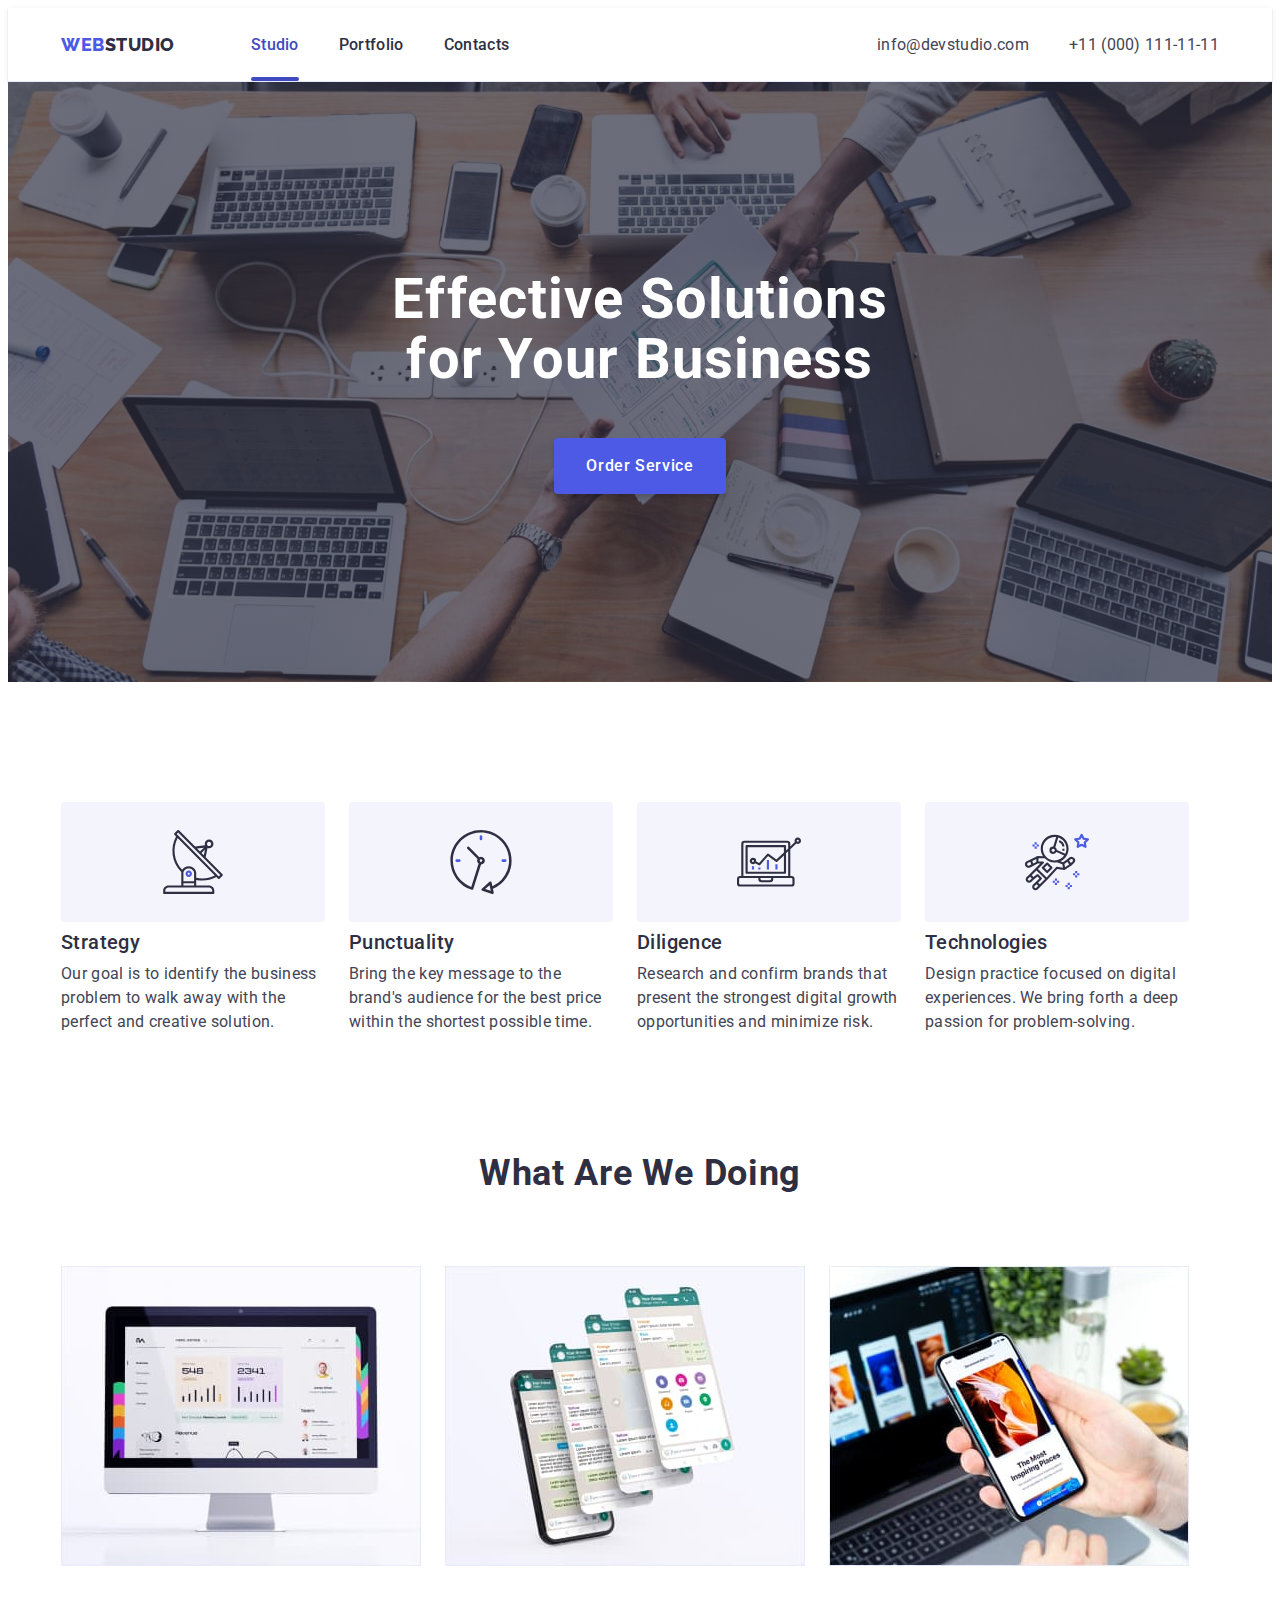
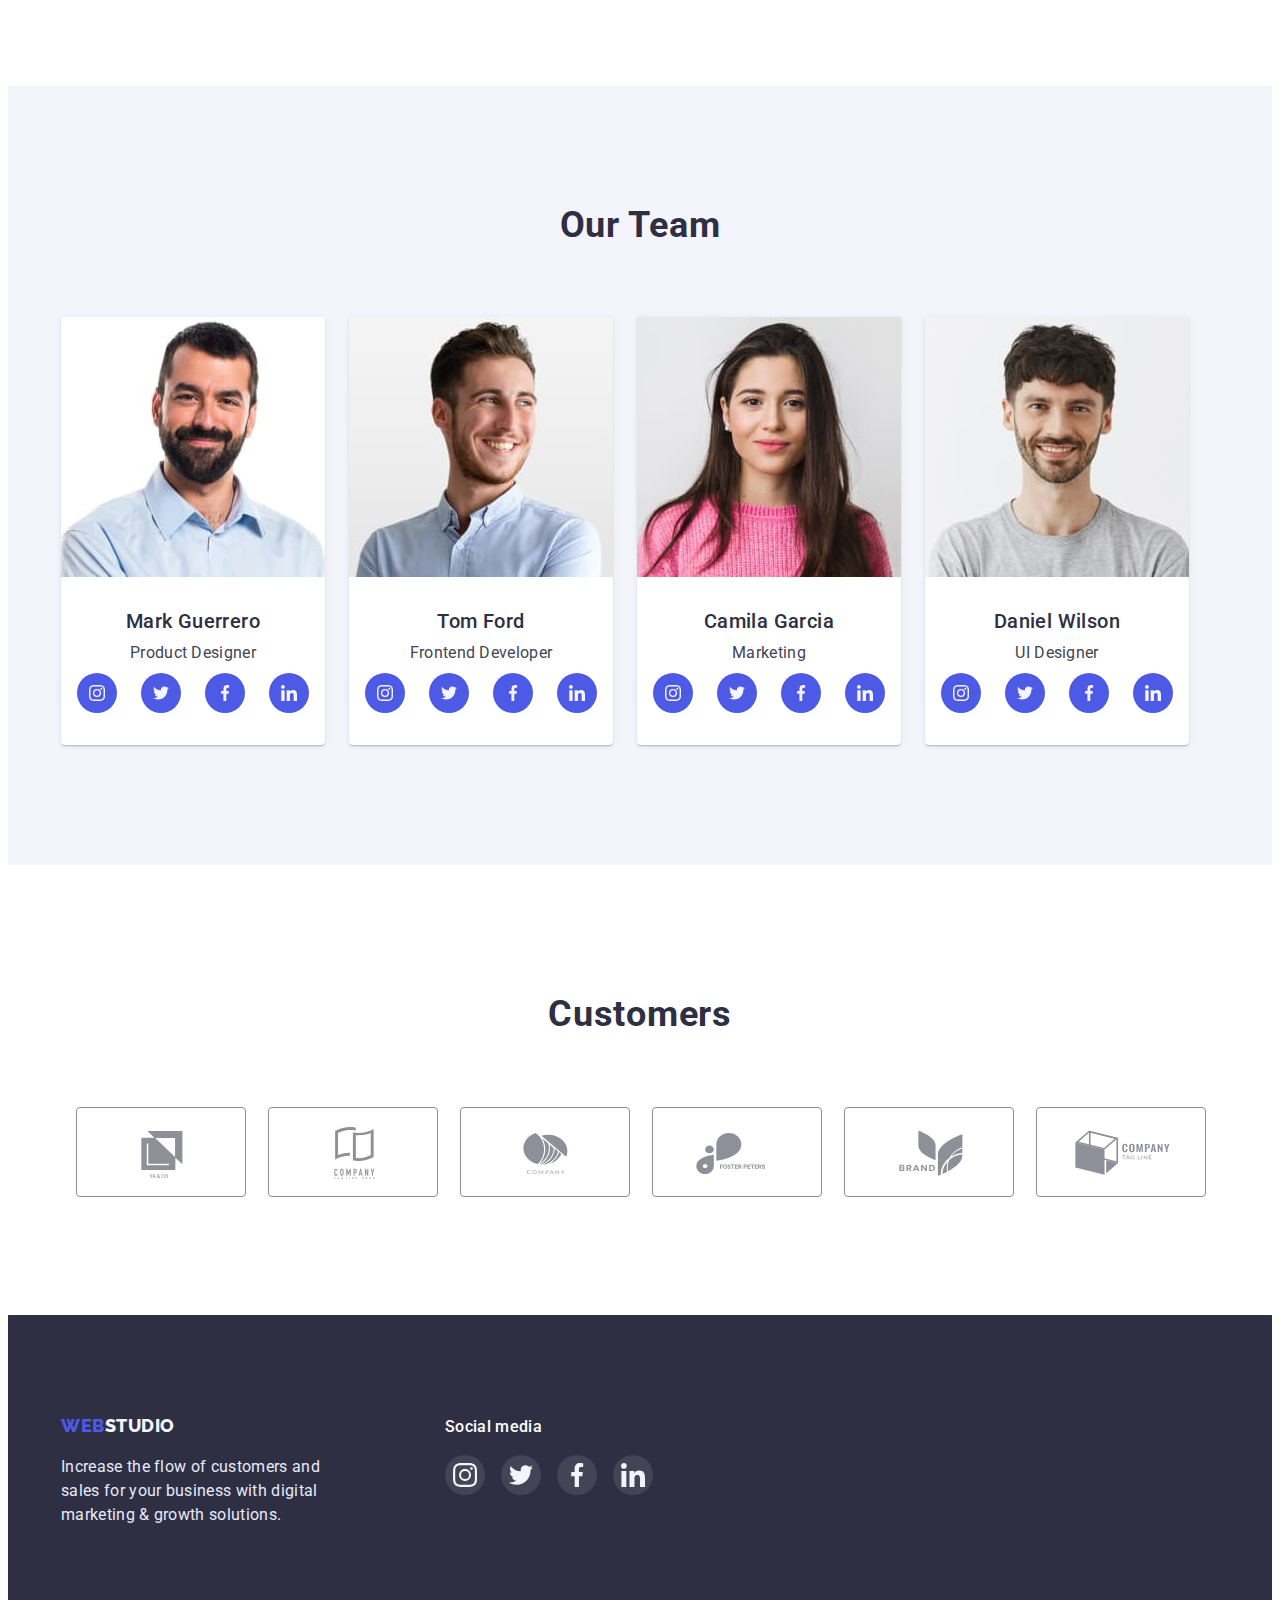
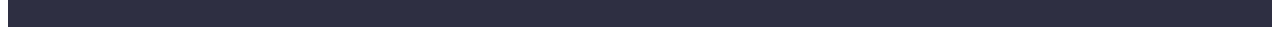
==== index.html @ ba78e11c "start" ====
<!DOCTYPE html>
<html lang="en">
  <head>
    <meta charset="UTF-8" />
    <meta http-equiv="X-UA-Compatible" content="IE=edge" />
    <meta name="viewport" content="width=device-width, initial-scale=1.0" />
    <title>WebStudio</title>
    <link rel="stylesheet" href="./modern-normalize.css" />
    <link rel="preconnect" href="https://fonts.googleapis.com" />
    <link rel="preconnect" href="https://fonts.gstatic.com" crossorigin />
    <link
      href="https://fonts.googleapis.com/css2?family=Raleway:wght@800&family=Roboto:wght@400;500;700&display=swap"
      rel="stylesheet"
    />
    <link
      rel="stylesheet"
      href="https://cdnjs.cloudflare.com/ajax/libs/modern-normalize/1.1.0/modern-normalize.min.css"
      integrity="sha512-wpPYUAdjBVSE4KJnH1VR1HeZfpl1ub8YT/NKx4PuQ5NmX2tKuGu6U/JRp5y+Y8XG2tV+wKQpNHVUX03MfMFn9Q=="
      crossorigin="anonymous"
      referrerpolicy="no-referrer"
    />
    <link rel="stylesheet" href="./css/styless.css" />
  </head>
  <body>
    <!-- Logo, nav -->
    <header class="header">
      <div class="container">
        <nav class="header-navigation">
          <a href="./index.html" class="logo link"><span class="logo-studio">Web</span>Studio</a>
          <ul class="header-list list">
            <li class="header-item">
              <a href="./index.html" class="header-link link active">Studio</a>
            </li>
            <li class="header-item">
              <a href="./portfolio.html" class="header-link link">Portfolio</a>
            </li>
            <li class="header-item"><a href="" class="header-link link">Contacts</a></li>
          </ul>
          <address class="header-address">
            <ul class="header-contacts-list list">
              <li>
                <a href="mailto:info@devstudio.com" class="header-mail link">info@devstudio.com</a>
              </li>
              <li><a href="tel:+110001111111" class="header-tel link">+11 (000) 111-11-11</a></li>
            </ul>
          </address>
        </nav>
      </div>
    </header>

    <!-- Hero section -->
    <main>
      <section class="hero-section">
        <div class="container">
          <h1 class="hero-title">Effective Solutions for Your Business</h1>
          <button type="button" data-modal-open class="hero-btn">Order Service</button>
        </div>
      </section>
      <!-- Section 1 -->
      <section class="section-advantages">
        <div class="container">
          <h2 class="visually-hidden">Advantages</h2>
          <ul class="list-advantages list">
            <li class="item-advantages icon-antenna">
              <h3 class="advantages-point">Strategy</h3>
              <p class="advantages-paragraph">
                Our goal is to identify the business problem to walk away with the perfect and
                creative solution.
              </p>
            </li>
            <li class="item-advantages icon-clock">
              <h3 class="advantages-point">Punctuality</h3>
              <p class="advantages-paragraph">
                Bring the key message to the brand's audience for the best price within the shortest
                possible time.
              </p>
            </li>
            <li class="item-advantages icon-diagram">
              <h3 class="advantages-point">Diligence</h3>
              <p class="advantages-paragraph">
                Research and confirm brands that present the strongest digital growth opportunities
                and minimize risk.
              </p>
            </li>
            <li class="item-advantages icon-astronaut">
              <h3 class="advantages-point">Technologies</h3>
              <p class="advantages-paragraph">
                Design practice focused on digital experiences. We bring forth a deep passion for
                problem-solving.
              </p>
            </li>
          </ul>
        </div>
      </section>
      <!-- Section 2 -->
      <section class="example">
        <div class="container">
          <h2 class="example-title">What are we doing</h2>
          <ul class="example-list list">
            <li class="example-item">
              <img src="./images/imgone.jpg" alt="Image one" width="360" height="300" />
            </li>
            <li class="example-item">
              <img src="./images/imgtwo.jpg" alt="Image two" width="360" height="300" />
            </li>
            <li class="example-item">
              <img src="./images/imgthree.jpg" alt="Image three" width="360" height="300" />
            </li>
          </ul>
        </div>
      </section>
      <!-- Section 3 -->
      <section class="team">
        <div class="container">
          <h2 class="team-title">Our Team</h2>
          <ul class="team-list list">
            <li class="team-item">
              <img src="./images/imgfour.jpg" alt="Image four" width="264" height="260" />
              <h3 class="team-name">Mark Guerrero</h3>
              <p class="team-profession">Product Designer</p>
              <ul class="team-social-list list">
                <li class="team-social-item">
                  <a href="" class="team-social-link link">
                    <svg class="team-social-icon" width="16px" height="16px">
                      <use href="images/symbol-defs.svg#icon-instagram"></use>
                    </svg>
                  </a>
                </li>
                <li class="team-social-item">
                  <a href="" class="team-social-link link">
                    <svg class="team-social-icon" width="16px" height="16px">
                      <use href="images/symbol-defs.svg#icon-twitter"></use>
                    </svg>
                  </a>
                </li>
                <li class="team-social-item">
                  <a href="" class="team-social-link link">
                    <svg class="team-social-icon" width="16px" height="16px">
                      <use href="images/symbol-defs.svg#icon-facebook"></use>
                    </svg>
                  </a>
                </li>
                <li class="team-social-item">
                  <a href="" class="team-social-link link">
                    <svg class="team-social-icon" width="16px" height="16px">
                      <use href="images/symbol-defs.svg#icon-linkedin"></use>
                    </svg>
                  </a>
                </li>
              </ul>
            </li>
            <li class="team-item">
              <img src="./images/imgfive.jpg" alt="Image five" width="264" height="260" />
              <h3 class="team-name">Tom Ford</h3>
              <p class="team-profession">Frontend Developer</p>
              <ul class="team-social-list list">
                <li class="team-social-item">
                  <a href="" class="team-social-link link">
                    <svg class="team-social-icon" width="20px" height="20px">
                      <use href="images/symbol-defs.svg#icon-instagram"></use>
                    </svg>
                  </a>
                </li>
                <li class="team-social-item">
                  <a href="" class="team-social-link link">
                    <svg class="team-social-icon" width="20px" height="20px">
                      <use href="images/symbol-defs.svg#icon-twitter"></use>
                    </svg>
                  </a>
                </li>
                <li class="team-social-item">
                  <a href="" class="team-social-link link">
                    <svg class="team-social-icon" width="20px" height="20px">
                      <use href="images/symbol-defs.svg#icon-facebook"></use>
                    </svg>
                  </a>
                </li>
                <li class="team-social-item">
                  <a href="" class="team-social-link link">
                    <svg class="team-social-icon" width="20px" height="20px">
                      <use href="images/symbol-defs.svg#icon-linkedin"></use>
                    </svg>
                  </a>
                </li>
              </ul>
            </li>
            <li class="team-item">
              <img src="./images/imgsix.jpg" alt="Image six" width="264" height="260" />
              <h3 class="team-name">Camila Garcia</h3>
              <p class="team-profession">Marketing</p>
              <ul class="team-social-list list">
                <li class="team-social-item">
                  <a href="" class="team-social-link link">
                    <svg class="team-social-icon" width="20px" height="20px">
                      <use href="images/symbol-defs.svg#icon-instagram"></use>
                    </svg>
                  </a>
                </li>
                <li class="team-social-item">
                  <a href="" class="team-social-link link">
                    <svg class="team-social-icon" width="20px" height="20px">
                      <use href="images/symbol-defs.svg#icon-twitter"></use>
                    </svg>
                  </a>
                </li>
                <li class="team-social-item">
                  <a href="" class="team-social-link link">
                    <svg class="team-social-icon" width="20px" height="20px">
                      <use href="images/symbol-defs.svg#icon-facebook"></use>
                    </svg>
                  </a>
                </li>
                <li class="team-social-item">
                  <a href="" class="team-social-link link">
                    <svg class="team-social-icon" width="20px" height="20px">
                      <use href="images/symbol-defs.svg#icon-linkedin"></use>
                    </svg>
                  </a>
                </li>
              </ul>
            </li>
            <li class="team-item">
              <img src="./images/imgseven.jpg" alt="Image seven" width="264" height="260" />
              <h3 class="team-name">Daniel Wilson</h3>
              <p class="team-profession">UI Designer</p>
              <ul class="team-social-list list">
                <li class="team-social-item">
                  <a href="" class="team-social-link link">
                    <svg class="team-social-icon" width="16px" height="16px">
                      <use href="images/symbol-defs.svg#icon-instagram"></use>
                    </svg>
                  </a>
                </li>
                <li class="team-social-item">
                  <a href="" class="team-social-link link">
                    <svg class="team-social-icon" width="16px" height="16px">
                      <use href="images/symbol-defs.svg#icon-twitter"></use>
                    </svg>
                  </a>
                </li>
                <li class="team-social-item">
                  <a href="" class="team-social-link link">
                    <svg class="team-social-icon" width="16px" height="16px">
                      <use href="images/symbol-defs.svg#icon-facebook"></use>
                    </svg>
                  </a>
                </li>
                <li class="team-social-item">
                  <a href="" class="team-social-link link">
                    <svg class="team-social-icon" width="16px" height="16px">
                      <use href="images/symbol-defs.svg#icon-linkedin"></use>
                    </svg>
                  </a>
                </li>
              </ul>
            </li>
          </ul>
        </div>
      </section>
      <section class="customers">
        <div class="container">
          <h2 class="title-customers">Customers</h2>
          <ul class="customers-list list">
            <li class="customers-item">
              <a href="" class="customers-link link">
                <svg class="customers-social-icon" width="104" height="56">
                  <use href="images/symbol-cust.svg#icon-yago"></use>
                </svg>
              </a>
            </li>
            <li class="customers-item">
              <a href="" class="customers-link link">
                <svg class="customers-social-icon" width="104" height="56">
                  <use href="images/symbol-cust.svg#icon-tagline"></use>
                </svg>
              </a>
            </li>
            <li class="customers-item">
              <a href="" class="customers-link link">
                <svg class="customers-social-icon" width="104" height="56">
                  <use href="images/symbol-cust.svg#icon-logo-comp"></use>
                </svg>
              </a>
            </li>
            <li class="customers-item">
              <a href="" class="customers-link link">
                <svg class="customers-social-icon" width="104" height="56">
                  <use href="images/symbol-cust.svg#icon-foster"></use>
                </svg>
              </a>
            </li>
            <li class="customers-item">
              <a href="" class="customers-link link">
                <svg class="customers-social-icon" width="104" height="56">
                  <use href="images/symbol-cust.svg#icon-brand"></use>
                </svg>
              </a>
            </li>
            <li class="customers-item">
              <a href="" class="customers-link link">
                <svg class="customers-social-icon" width="104" height="56">
                  <use href="images/symbol-cust.svg#icon-com-tag"></use>
                </svg>
              </a>
            </li>
          </ul>
        </div>
      </section>
    </main>
    <footer class="footer">
      <div class="container">
        <div class="footer-container">
          <div class="first-footer">
            <a href="./index.html" class="logo-footer link"
              ><span class="logo-studio-footer">Web</span>Studio</a
            >
            <p class="footer-paragraph">
              Increase the flow of customers and sales for your business with digital marketing &
              growth solutions.
            </p>
          </div>
          <div class="footer-social">
            <p class="footer-header-social">Social media</p>
            <ul class="footer-social-list list">
              <li class="footer-social-item">
                <a href="" class="footer-social-link link">
                  <svg class="team-social-icon-footer" width="24px" height="24px">
                    <use href="images/symbol-defs.svg#icon-instagram"></use>
                  </svg>
                </a>
              </li>
              <li class="footer-social-item">
                <a href="" class="footer-social-link link">
                  <svg class="team-social-icon-footer" width="24px" height="24px">
                    <use href="images/symbol-defs.svg#icon-twitter"></use>
                  </svg>
                </a>
              </li>
              <li class="footer-social-item">
                <a href="" class="footer-social-link link">
                  <svg class="team-social-icon-footer" width="24px" height="24px">
                    <use href="images/symbol-defs.svg#icon-facebook"></use>
                  </svg>
                </a>
              </li>
              <li class="footer-social-item">
                <a href="" class="footer-social-link link">
                  <svg class="team-social-icon-footer" width="24px" height="24px">
                    <use href="images/symbol-defs.svg#icon-linkedin"></use>
                  </svg>
                </a>
              </li>
            </ul>
          </div>
        </div>
      </div>
    </footer>
    <div class="backdrop is-hidden" data-modal>
      <div class="modal">
        <button type="button" data-modal-close class="modal-close">
          <svg class="customers-social-icon" width="8px" height="8px">
            <use href="images/symbol-cust.svg#icon-close-black"></use>
          </svg>
        </button>
      </div>
    </div>
    <script src="./js/modal.js"></script>
  </body>
</html>
---- css/styless.css ----
:root {
  --main-title-color: #ffffff;
  --titles-with-prgh-color: #2e2f42;
  --title-web-logo: #4d5ae5;
  --title-hover-color: #404bbf;
  --paragrapgh-with-titles-color: #434455;
  --studio-logo-color: #f4f4fd;
  --footer-para-color: #e7e9fc;
}

h1,
h2,
h3,
p {
  margin: 0;
}

ul {
  margin: 0;
  padding: 0;
}

img {
  display: block;
  max-width: 100%;
  height: auto;
}

body {
  font-family: 'Roboto', sans-serif;
  background-color: var(--main-title-color);
  color: var(--paragrapgh-with-titles-color);
  font-size: 16px;
  line-height: 1.5;
}

.container {
  width: 1158px;
  margin: 0 auto;
  padding-left: 15px;
  padding-right: 15px;
}

.visually-hidden {
  position: absolute;
  width: 1px;
  height: 1px;
  margin: -1px;
  border: 0;
  padding: 0;

  white-space: nowrap;
  clip-path: inset(100%);
  clip: rect(0 0 0 0);
  overflow: hidden;
}

.list {
  list-style: none;
}

.link {
  text-decoration: none;
}

.btn {
  font-family: inherit;
  font-weight: 500;
  letter-spacing: 0.04em;
  cursor: pointer;
}

/* header */
.header {
  border-bottom: 1px solid var(--footer-para-color);
  box-shadow: 0px 2px 1px rgba(46, 47, 66, 0.08), 0px 1px 1px rgba(46, 47, 66, 0.16),
    0px 1px 6px rgba(46, 47, 66, 0.08);
}
.header-navigation {
  display: flex;
  align-items: center;
}

.logo {
  font-family: 'Raleway', sans-serif;
  font-weight: 800;
  font-size: 18px;
  line-height: 1.4;
  letter-spacing: 0.03em;
  text-transform: uppercase;
  color: var(--titles-with-prgh-color);
  margin-right: 76px;
  padding: 24px 0;
}

.logo-studio {
  font-family: 'Raleway', sans-serif;
  font-weight: 800;
  font-size: 18px;
  line-height: 1.4;
  letter-spacing: 0.03em;
  text-transform: uppercase;
  color: var(--title-web-logo);
  padding: 24px 0;
}

.header-list {
  display: flex;
  gap: 40px;
  align-items: center;
}

.header-item {
}
.header-link {
  text-transform: none;
  font-weight: 500;
  color: var(--titles-with-prgh-color);
  letter-spacing: 0.02em;
  padding: 24px 0;
  display: block;
  position: relative;
  transition: color 250ms cubic-bezier(0.4, 0, 0.2, 1);
}

.header-link:hover,
.header-link:focus {
  color: var(--title-hover-color);
}

.header-link.active {
  color: var(--title-hover-color);
}

.header-link.active::after {
  content: '';
  width: 100%;
  height: 4px;
  background-color: var(--title-hover-color);
  position: absolute;
  border-radius: 2px;
  left: 0;
  bottom: 0;
}

.header-address {
  margin-left: auto;
}
.header-contacts-list {
  display: flex;
  align-items: center;
  gap: 40px;
}
.header-mail {
  font-style: normal;
  color: var(--paragrapgh-with-titles-color);
  letter-spacing: 0.02em;
  padding: 24px 0;
  display: block;
  transition: color 250ms cubic-bezier(0.4, 0, 0.2, 1);
}
.header-mail:hover,
.header-mail:focus {
  color: var(--title-hover-color);
}

.header-tel {
  font-style: normal;
  color: var(--paragrapgh-with-titles-color);
  letter-spacing: 0.02em;
  padding: 24px 0;
  display: block;
  transition: color 250ms cubic-bezier(0.4, 0, 0.2, 1);
}

.header-tel:hover,
.header-tel:focus {
  color: var(--title-hover-color);
}
/* /header */

/* hero */

.hero-section {
  background-color: var(--titles-with-prgh-color);
  text-align: center;
  padding-top: 188px;
  padding-bottom: 188px;
  background-image: linear-gradient(rgba(46, 47, 66, 0.7), rgba(46, 47, 66, 0.7)),
    url(../images/people-office.jpg);
  background-repeat: no-repeat;
  background-position: center;
  max-width: 1440px;
  margin: 0 auto;
  background-size: cover;
}
.hero-title {
  font-size: 56px;
  line-height: 1.07;
  color: var(--main-title-color);
  letter-spacing: 0.02em;
  width: 496px;
  margin-right: auto;
  margin-left: auto;
  margin-bottom: 48px;
}

.hero-btn {
  display: block;
  font-family: inherit;
  font-weight: 500;
  font-size: 16px;
  line-height: 1.5;
  letter-spacing: 0.04em;
  color: var(--main-title-color);
  background: var(--title-web-logo);
  cursor: pointer;
  padding: 16px 32px;
  box-shadow: 0px 4px 4px rgba(0, 0, 0, 0.15);
  border-radius: 4px;
  margin: auto;
  border: transparent;
  margin-left: auto;
  margin-right: auto;
  transition: color 250ms cubic-bezier(0.4, 0, 0.2, 1),
    background 250ms cubic-bezier(0.4, 0, 0.2, 1);
}

.hero-btn:hover,
.hero-btn:focus {
  background: var(--title-hover-color);
}

/* /hero */

/* section 1 */

.section-advantages {
  padding: 120px 0;
}
.title-advantages {
}
.list-advantages {
  display: flex;
  gap: 24px;
}
.item-advantages {
  width: 264px;
}
.advantages-point {
  font-weight: 500;
  font-size: 20px;
  line-height: 1.2;
  color: var(--titles-with-prgh-color);
  letter-spacing: 0.02em;
  margin-bottom: 8px;
}
.advantages-paragraph {
  color: var(--paragrapgh-with-titles-color);
  letter-spacing: 0.02em;
}

.item-advantages:before {
  display: block;
  content: '';
  height: 120px;
  background-size: contain;
  background-repeat: no-repeat;
  background-position: center;
  background-color: var(--studio-logo-color);
  margin-bottom: 8px;
  border-radius: 4px;
}

.item-advantages.icon-antenna::before {
  background-image: url(../images/antenna.svg);
  background-size: 64px;
}

.item-advantages.icon-clock::before {
  background-image: url(../images/clock.svg);
  background-size: 64px;
}

.item-advantages.icon-diagram::before {
  background-image: url(../images/diagram.svg);
  background-size: 64px;
}

.item-advantages.icon-astronaut::before {
  background-image: url(../images/astronaut.svg);
  background-size: 64px;
}

/* /section 1 */

/* section 2 */

.example {
  padding-bottom: 120px;
}
.example-title {
  font-size: 36px;
  line-height: 1.1;
  text-transform: capitalize;
  color: var(--titles-with-prgh-color);
  letter-spacing: 0.02em;
  text-align: center;
  margin-bottom: 72px;
}
.example-list {
  display: flex;
  gap: 24px;
}
.example-item {
  width: 360px;
}

/* /section 2 */

/* section 3 */

.team {
  background: var(--studio-logo-color);
  padding-top: 120px;
  padding-bottom: 120px;
}
.team-title {
  font-size: 36px;
  line-height: 1.1;
  text-transform: capitalize;
  color: var(--titles-with-prgh-color);
  letter-spacing: 0.02em;
  text-align: center;
  margin-bottom: 72px;
}
.team-list {
  display: flex;
  gap: 24px;
}
.team-item {
  background-color: var(--main-title-color);
  box-shadow: 0px 1px 6px rgba(46, 47, 66, 0.08), 0px 1px 1px rgba(46, 47, 66, 0.16),
    0px 2px 1px rgba(46, 47, 66, 0.08);
  border-radius: 0px 0px 4px 4px;
  width: 264px;
  padding-bottom: 32px;
}
.team-name {
  font-weight: 500;
  font-size: 20px;
  line-height: 1.2;
  color: var(--titles-with-prgh-color);
  letter-spacing: 0.02em;
  margin-top: 32px;
  text-align: center;
  margin-bottom: 8px;
}
.team-profession {
  font-size: 16px;
  color: var(--paragrapgh-with-titles-color);
  letter-spacing: 0.02em;
  text-align: center;
  margin-bottom: 8px;
}

.team-social-list {
  display: flex;
  justify-content: center;
  gap: 24px;
}

.team-social-item {
  width: 40px;
  height: 40px;
}
.team-social-link {
  display: flex;
  justify-content: center;
  align-items: center;
  width: 100%;
  height: 100%;
  border-radius: 50%;
  background-color: var(--title-web-logo);
  transition: color 250ms cubic-bezier(0.4, 0, 0.2, 1),
    background 250ms cubic-bezier(0.4, 0, 0.2, 1);
}

.team-social-link:hover,
.team-social-link:focus {
  background-color: var(--title-hover-color);
}

.team-social-icon {
  width: 16px;
  height: 16px;
}

/* /section 3 */

/* section 4 */

.customers {
  padding-top: 130px;
  padding-bottom: 120px;
}
.title-customers {
  font-size: 36px;
  line-height: 1.1;
  text-transform: capitalize;
  color: var(--titles-with-prgh-color);
  letter-spacing: 0.02em;
  text-align: center;
  margin-bottom: 72px;
}
.customers-list {
  display: flex;
  justify-content: center;
  gap: 24px;
}
.customers-item {
  width: 168px;
  height: 88px;
}
.customers-link {
  display: flex;
  justify-content: center;
  align-items: center;
  width: 100%;
  height: 100%;
  border: 1px solid #8e8f99;
  border-radius: 4px;
  color: #8e8f99;
  transition: color 250ms cubic-bezier(0.4, 0, 0.2, 1),
    background 250ms cubic-bezier(0.4, 0, 0.2, 1);
}

.customers-link:hover,
.customers-link:focus {
  color: var(--title-hover-color);
  border-color: var(--title-hover-color);
}

.customers-social-icon {
  fill: currentColor;
}

/* footer */
.footer {
  background: var(--titles-with-prgh-color);
  padding: 100px 0;
}

.first-footer {
}
.logo-footer {
  font-family: 'Raleway', sans-serif;
  font-weight: 800;
  font-size: 18px;
  line-height: 1.16;
  letter-spacing: 0.03em;
  text-transform: uppercase;
  color: var(--studio-logo-color);
}

.logo-studio-footer {
  font-family: 'Raleway', sans-serif;
  font-weight: 800;
  font-size: 18px;
  line-height: 1.16;
  letter-spacing: 0.03em;
  text-transform: uppercase;
  color: var(--title-web-logo);
}

.footer-paragraph {
  color: var(--footer-para-color);
  letter-spacing: 0.02em;
  margin-top: 16px;
  width: 264px;
}

.footer-container {
  display: flex;
}

.footer-header-social {
  font-weight: 500;
  font-size: 16px;
  line-height: 1.5;
  letter-spacing: 0.02em;
  color: var(--main-title-color);
  margin-bottom: 16px;
}
.footer-social {
  margin-left: 120px;
}
.footer-social-list {
  display: flex;
  gap: 16px;
}

.footer-social-item {
  width: 40px;
  height: 40px;
}
.footer-social-link {
  display: flex;
  justify-content: center;
  align-items: center;
  width: 100%;
  height: 100%;
  border-radius: 50%;
  background-color: rgba(255, 255, 255, 0.1);
  transition: color 250ms cubic-bezier(0.4, 0, 0.2, 1),
    background 250ms cubic-bezier(0.4, 0, 0.2, 1);
}

.footer-social-link:hover,
.footer-social-link:focus {
  background: #31d0aa;
}

.team-social-icon-footer {
  width: 24px;
  height: 24px;
}

/* /footer */

/* portfolio btns */

.projects {
  padding-top: 96px;
  padding-bottom: 120px;
}

.list-filter {
  display: flex;
  gap: 24px;
  align-items: center;
  justify-content: center;
}

.item-filter {
  margin-bottom: 72px;
}
.filter-btn {
  display: block;
  font-family: inherit;
  font-weight: 500;
  font-size: 16px;
  line-height: 1.5;
  letter-spacing: 0.04em;
  color: var(--title-web-logo);
  background-color: var(--studio-logo-color);
  border: 1px solid var(--footer-para-color);
  border-radius: 4px;
  padding: 12px 24px;
  transition: color 0.35s cubic-bezier(0.4, 0, 0.2, 1),
    background 0.35s cubic-bezier(0.4, 0, 0.2, 1), border 0.35s cubic-bezier(0.4, 0, 0.2, 1),
    box-shadow 0.35s cubic-bezier(0.4, 0, 0.2, 1);
}
.filter-btn:hover,
.filter-btn:focus {
  background: var(--title-hover-color);
  color: var(--main-title-color);
  border-color: transparent;
  box-shadow: 0px 3px 1px rgba(0, 0, 0, 0.1), 0px 2px 1px rgba(0, 0, 0, 0.08),
    0px 2px 2px rgba(0, 0, 0, 0.12);
  border-radius: 4px;
}

.project-list {
  display: flex;
  flex-wrap: wrap;
  gap: 48px 24px;
}
.projects-items {
  flex-basis: calc((100% - 48px) / 3);
}

.link:hover .project-overlay-paragraph,
.lnik:focus .project-overlay-paragraph {
  transform: translateY(0);
}

.img-padding {
  border: 1px solid var(--footer-para-color);
  border-top: none;
  padding: 32px 16px;
}
.project-title {
  font-weight: 500;
  font-size: 20px;
  line-height: 1.2;
  color: var(--titles-with-prgh-color);
  letter-spacing: 0.02em;
}
.project-paragraph {
  color: var(--paragrapgh-with-titles-color);
  letter-spacing: 0.02em;
  margin: 8px 0px;
}

.project-shadow {
  display: block;
  transition: box-shadow 0.35s cubic-bezier(0.4, 0, 0.2, 1);
}

.project-shadow:hover,
.project-shadow:focus {
  box-shadow: 0px 1px 6px rgba(46, 47, 66, 0.08), 0px 1px 1px rgba(46, 47, 66, 0.16),
    0px 2px 1px rgba(46, 47, 66, 0.08);
}

.projects-top-wrap {
  position: relative;
  overflow: hidden;
}

.project-overlay-paragraph {
  color: var(--studio-logo-color);
  background-color: var(--title-web-logo);
  font-size: 16px;
  line-height: 1.5;
  letter-spacing: 0.02em;
  padding: 40px 32px;
  position: absolute;
  top: 0;
  left: 0;
  width: 100%;
  height: 100%;
  transform: translateY(100%);
  transition: transform 250ms cubic-bezier(0.4, 0, 0.2, 1);
  overflow: auto;
}

.backdrop {
  width: 100%;
  height: 100%;
  background-color: rgba(0, 0, 0, 0.5);
  position: fixed;
  top: 0;
  left: 0;
  transition: opacity 250ms cubic-bezier(0.4, 0, 0.2, 1),
    visibility 250ms cubic-bezier(0.4, 0, 0.2, 1);
}
.modal {
  width: 408px;
  min-height: 576px;
  background-color: #fcfcfc;
  box-shadow: 0px 1px 1px rgba(0, 0, 0, 0.14), 0px 1px 3px rgba(0, 0, 0, 0.12),
    0px 2px 1px rgba(0, 0, 0, 0.2);
  border-radius: 4px;
  padding: 24px;
  position: absolute;
  top: 50%;
  left: 50%;
  transform: translate(-50%, -50%) scale(1);
  transition: transform 250ms cubic-bezier(0.4, 0, 0.2, 1);
}
.modal-close {
  display: flex;
  align-items: center;
  justify-content: center;
  margin-left: auto;
  background: var(--footer-para-color);
  border: 1px solid rgba(0, 0, 0, 0.1);
  border-radius: 50%;
  cursor: pointer;
  transition: color 0.35s cubic-bezier(0.4, 0, 0.2, 1),
    background 0.35s cubic-bezier(0.4, 0, 0.2, 1);
  padding: 0;
  width: 24px;
  height: 24px;
}

.modal-close:hover,
.modal-close:focus {
  color: var(--main-title-color);
  background-color: var(--title-hover-color);
}

.is-hidden {
  opacity: 0;
  visibility: hidden;
  pointer-events: none;
}

.backdrop.is-hidden .modal {
  transform: translate(-50%, -50%) scale(0);
}
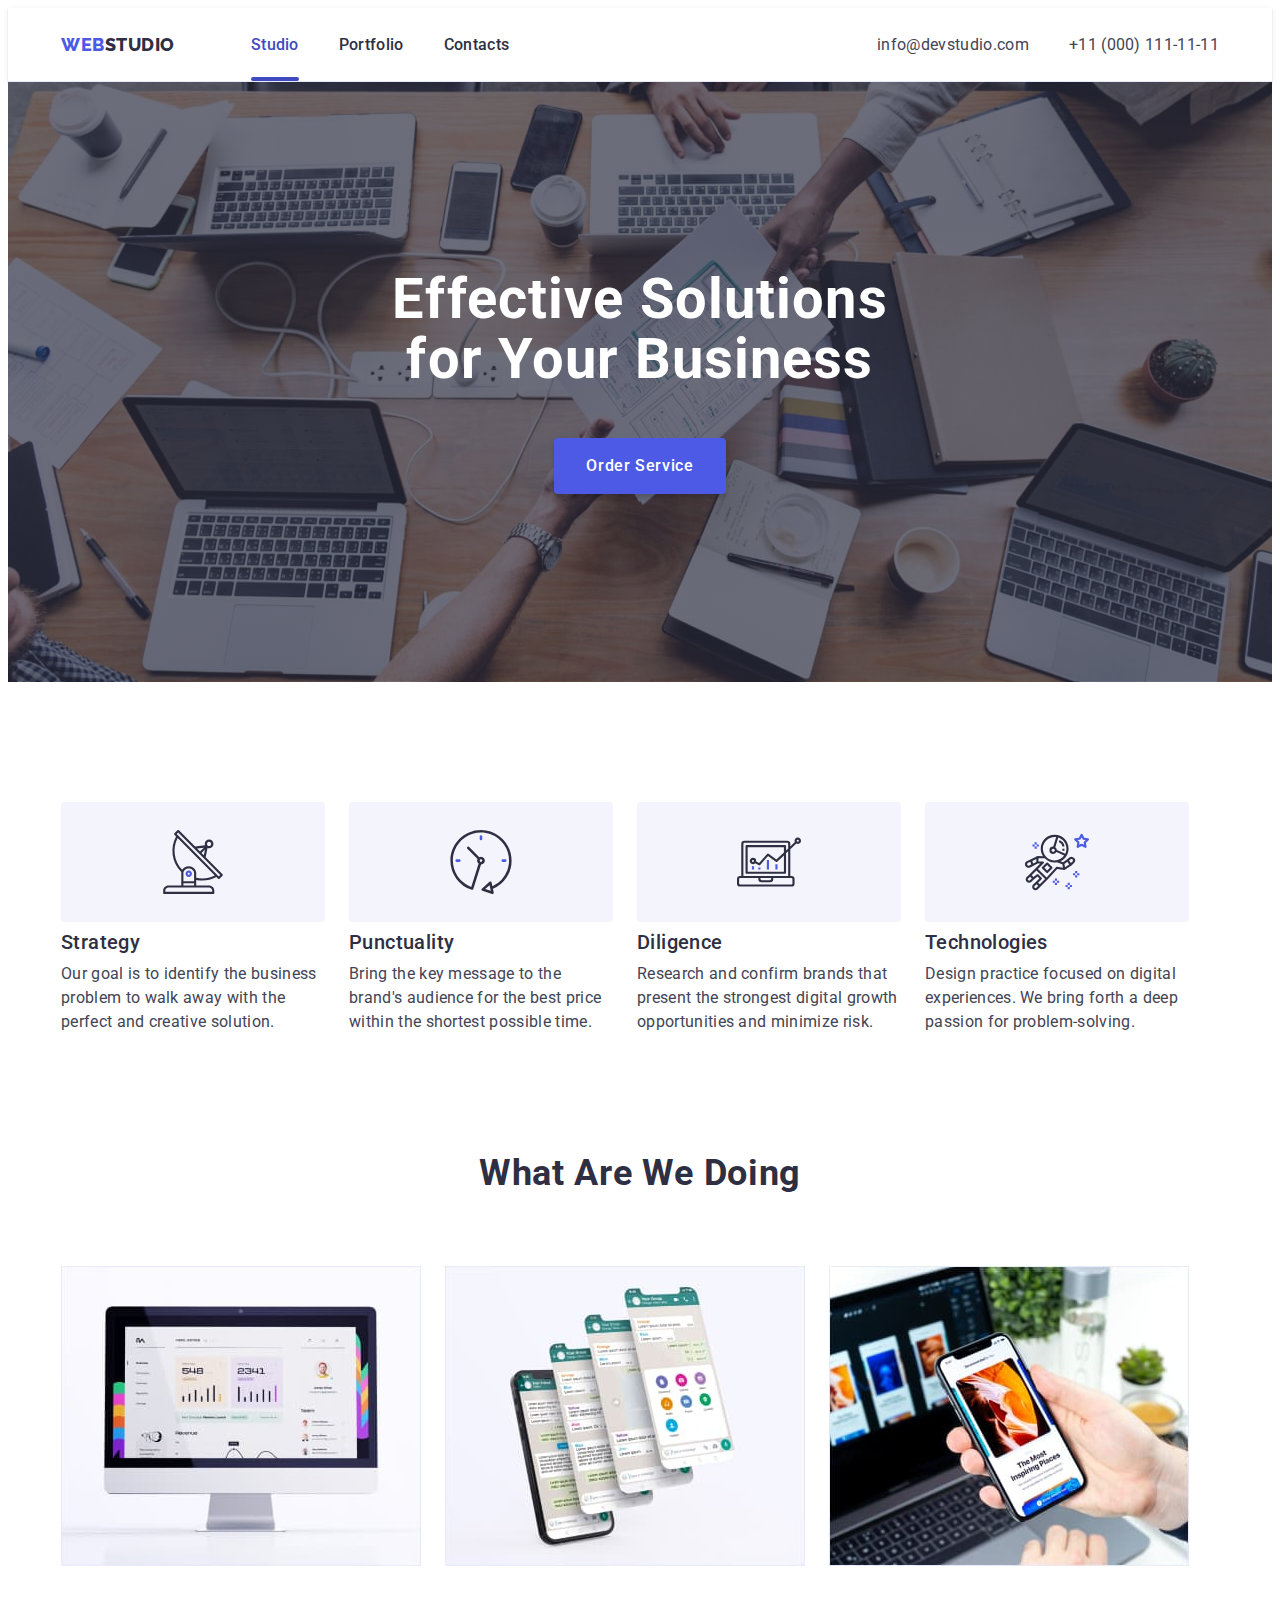
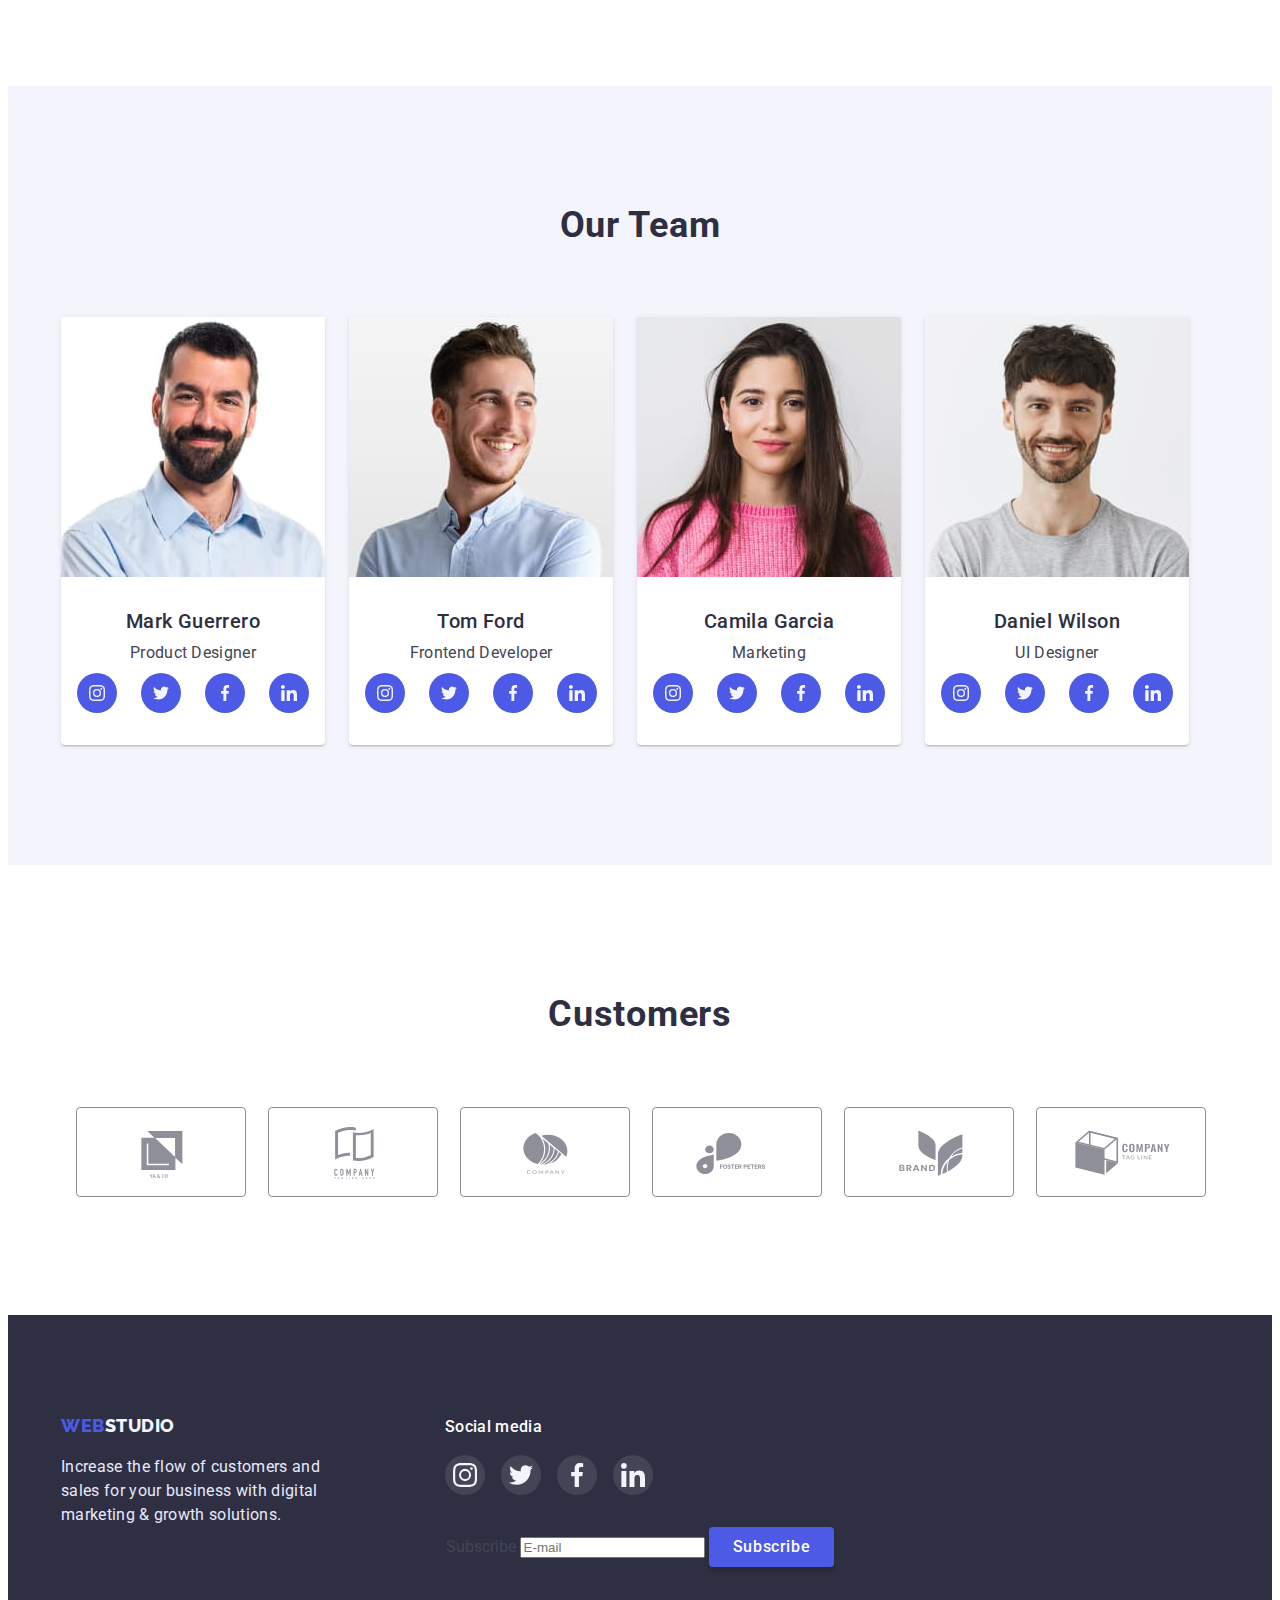
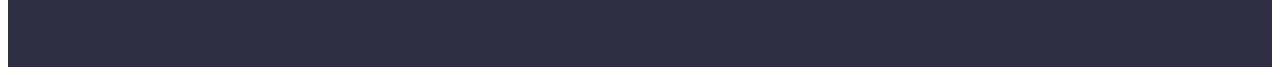
==== commit 7621d144: "start" ====
--- a/index.html
+++ b/index.html
@@ -353,7 +353,17 @@
             </ul>
           </div>
         </div>
-      </div>
+        <div class="footer-subscribe">
+        <form>
+  <label for="email">
+    <span>Subscribe</span>
+  </label>
+  <input type="email" id="email" name="email" placeholder="E-mail">
+  <button type="submit" class="footer-button">Subscribe
+
+  </button>
+  </div>
+</form>
     </footer>
     <div class="backdrop is-hidden" data-modal>
       <div class="modal">
@@ -362,6 +372,61 @@
             <use href="images/symbol-cust.svg#icon-close-black"></use>
           </svg>
         </button>
+        <h3 class="modal-name">Leave your contacts and we will call you back</h3>
+
+        <form class="modal-form form">
+          <div class="form-group">
+            <label class="form-label" for="fullname">
+              <span>Name</span>
+              <div class="form-control">
+              <input type="text" class="form-input" name="fullname" id="fullname" required autofocus />
+
+              <svg class="form-icon" width="12" height="12">
+              <use href="images/symbol-cust.svg#icon-user"></use>
+            </svg>
+        
+            </div>
+            </label>
+</div>
+<div class="form-group">
+            <label for="phone" class="form-label">
+              <span>Phone</span>
+              <div class="form-control">
+              <input type="tel" class="form-input" id="phone" name="phone" required />
+             <svg class="form-icon" width="13" height="13">
+              <use href="images/symbol-cust.svg#icon-phone"></use>
+            </svg>
+            </div>
+            </label>
+</div>
+<div class="form-group">
+            <label for="mail" class="form-label">
+              <span>Email</span>
+              <div class="form-control">
+              <input type="email" class="form-input" id="mail" name="mail" required />
+            <svg class="form-icon" width="15" height="12">
+              <use href="images/symbol-cust.svg#icon-mail"></use>
+            </svg>
+            </div>
+            </label>
+</div>
+            <label for="comment" class="form-label">
+              <span>Comment</span>
+              <textarea
+                id="comment"
+                class="form-input"
+                name="comment"
+                placeholder="Text input"
+              ></textarea>
+            </label>
+
+            <label for="privacy-policy" class="form-label">
+              <span> I accept the terms and conditions of the Privacy Policy</span>
+              <input type="checkbox" id="privacy-policy" name="privacy-policy" required />
+            </label>
+            <button type="submit" class="hero-btn">Send</button>
+          </div>
+        </form>
       </div>
     </div>
     <script src="./js/modal.js"></script>
--- a/css/styless.css
+++ b/css/styless.css
@@ -110,8 +110,6 @@
   align-items: center;
 }
 
-.header-item {
-}
 .header-link {
   text-transform: none;
   font-weight: 500;
@@ -238,8 +236,7 @@
 .section-advantages {
   padding: 120px 0;
 }
-.title-advantages {
-}
+
 .list-advantages {
   display: flex;
   gap: 24px;
@@ -451,8 +448,6 @@
   padding: 100px 0;
 }
 
-.first-footer {
-}
 .logo-footer {
   font-family: 'Raleway', sans-serif;
   font-weight: 800;
@@ -524,6 +519,32 @@
 .team-social-icon-footer {
   width: 24px;
   height: 24px;
+}
+
+.footer-subscribe {
+  display: flex;
+  align-items: center;
+  justify-content: center;
+}
+
+.footer-button {
+  font-family: inherit;
+  font-weight: 500;
+  font-size: 16px;
+  line-height: 1.5;
+  letter-spacing: 0.04em;
+  color: var(--main-title-color);
+  background: var(--title-web-logo);
+  cursor: pointer;
+  padding: 8px 24px;
+  box-shadow: 0px 4px 4px rgba(0, 0, 0, 0.15);
+  border-radius: 4px;
+  margin: auto;
+  border: transparent;
+  margin-left: auto;
+  margin-right: auto;
+  transition: color 250ms cubic-bezier(0.4, 0, 0.2, 1),
+    background 250ms cubic-bezier(0.4, 0, 0.2, 1);
 }
 
 /* /footer */
@@ -691,3 +712,61 @@
 .backdrop.is-hidden .modal {
   transform: translate(-50%, -50%) scale(0);
 }
+
+.modal-name {
+  font-weight: 500;
+  font-size: 16px;
+  line-height: 1.5;
+  letter-spacing: 0.02em;
+  color: var(--titles-with-prgh-color);
+  margin: 24px 0 16px 0;
+  text-align: center;
+}
+
+.form-label span {
+  display: block;
+  font-weight: 400;
+  font-size: 12px;
+  line-height: 1, 16;
+  color: #8e8f99;
+}
+
+.form-input {
+  border: 1px solid;
+  border-radius: 4px;
+  box-sizing: border-box;
+  border-color: rgba(33, 33, 33, 0.2);
+  width: 100%;
+  height: 40px;
+  outline: transparent;
+  transition: color 0.35s cubic-bezier(0.4, 0, 0.2, 1),
+    background 0.35s cubic-bezier(0.4, 0, 0.2, 1);
+  padding-left: 16px;
+}
+
+.form-input:hover,
+.form-input:focus {
+  border-color: var(--title-hover-color);
+}
+
+.form-input:focus + .form-icon {
+  fill: var(--title-web-logo);
+}
+
+.form-control {
+  position: relative;
+}
+
+.form-group {
+  margin-bottom: 8px;
+}
+
+.form-icon {
+  position: absolute;
+  left: 5px;
+  top: 50%;
+  transform: translateY(-50%);
+  margin: 0 16px;
+  transition: color 0.35s cubic-bezier(0.4, 0, 0.2, 1),
+    background 0.35s cubic-bezier(0.4, 0, 0.2, 1);
+}
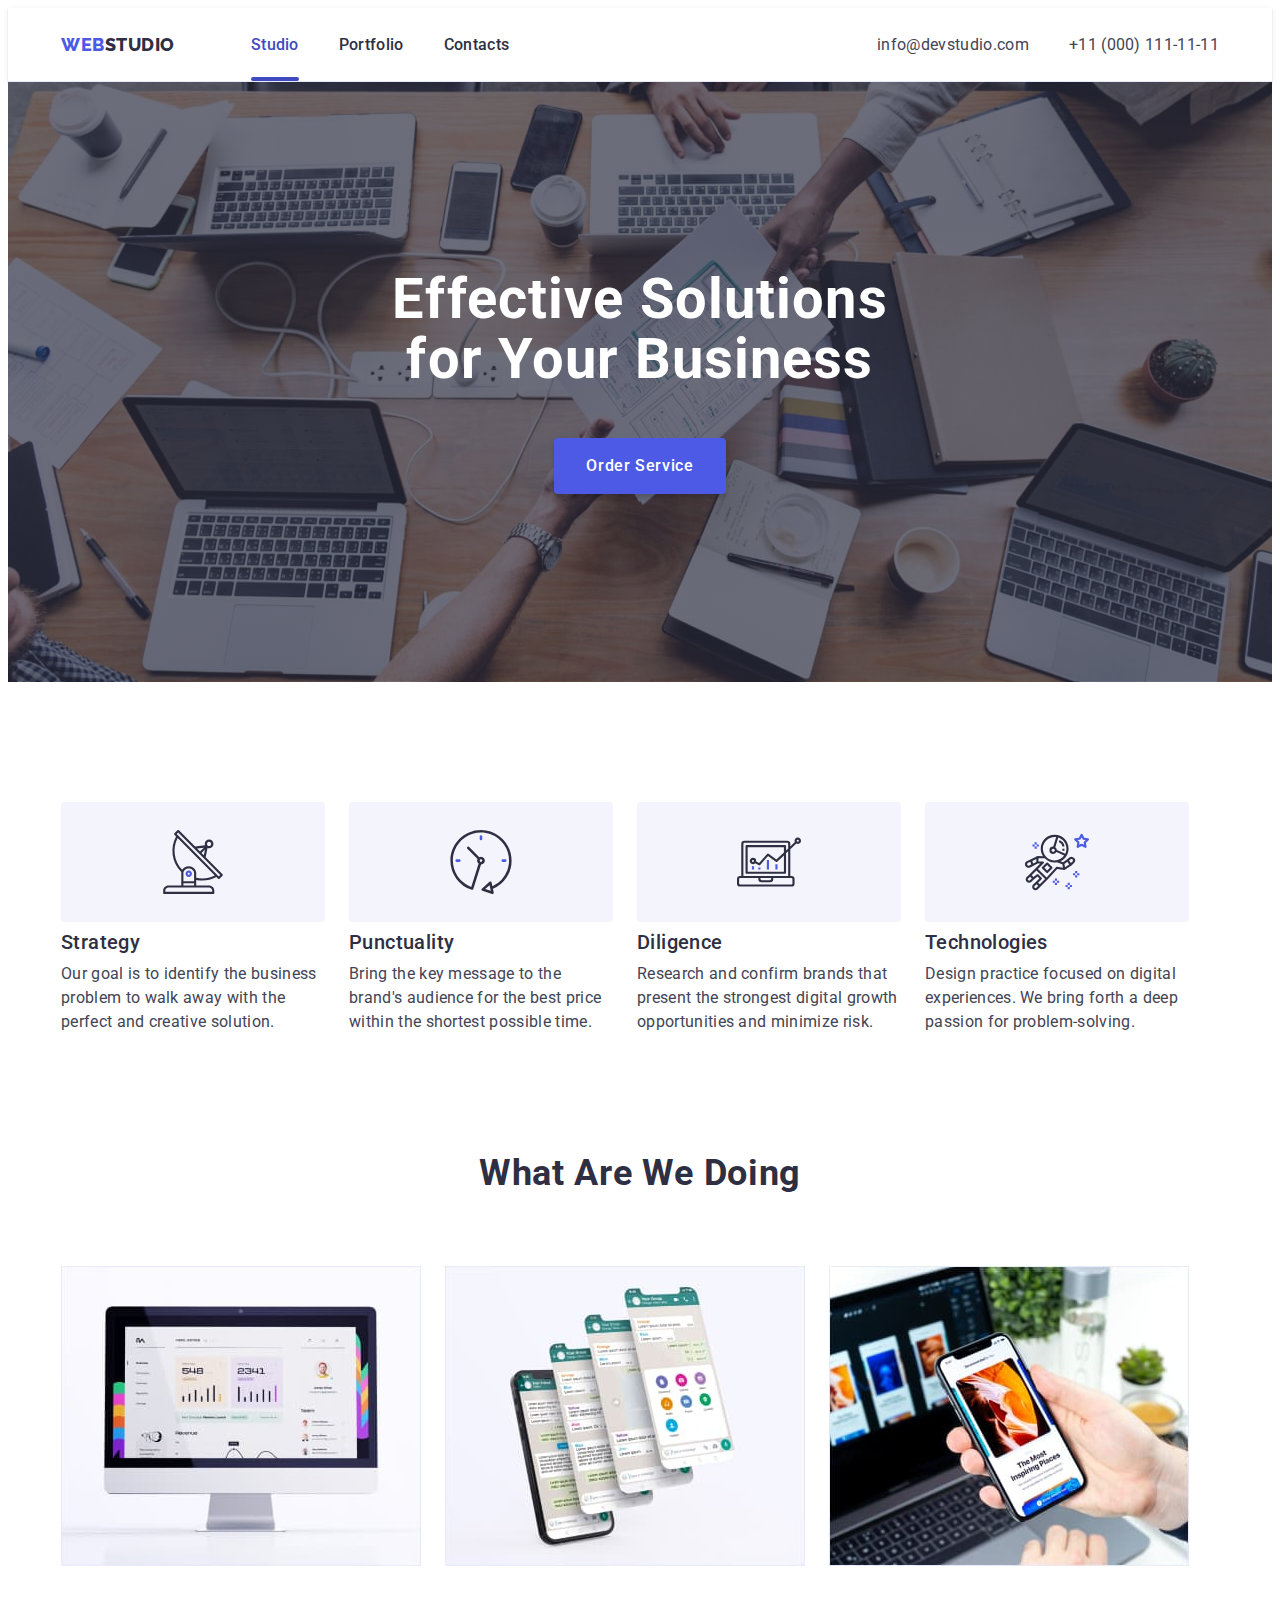
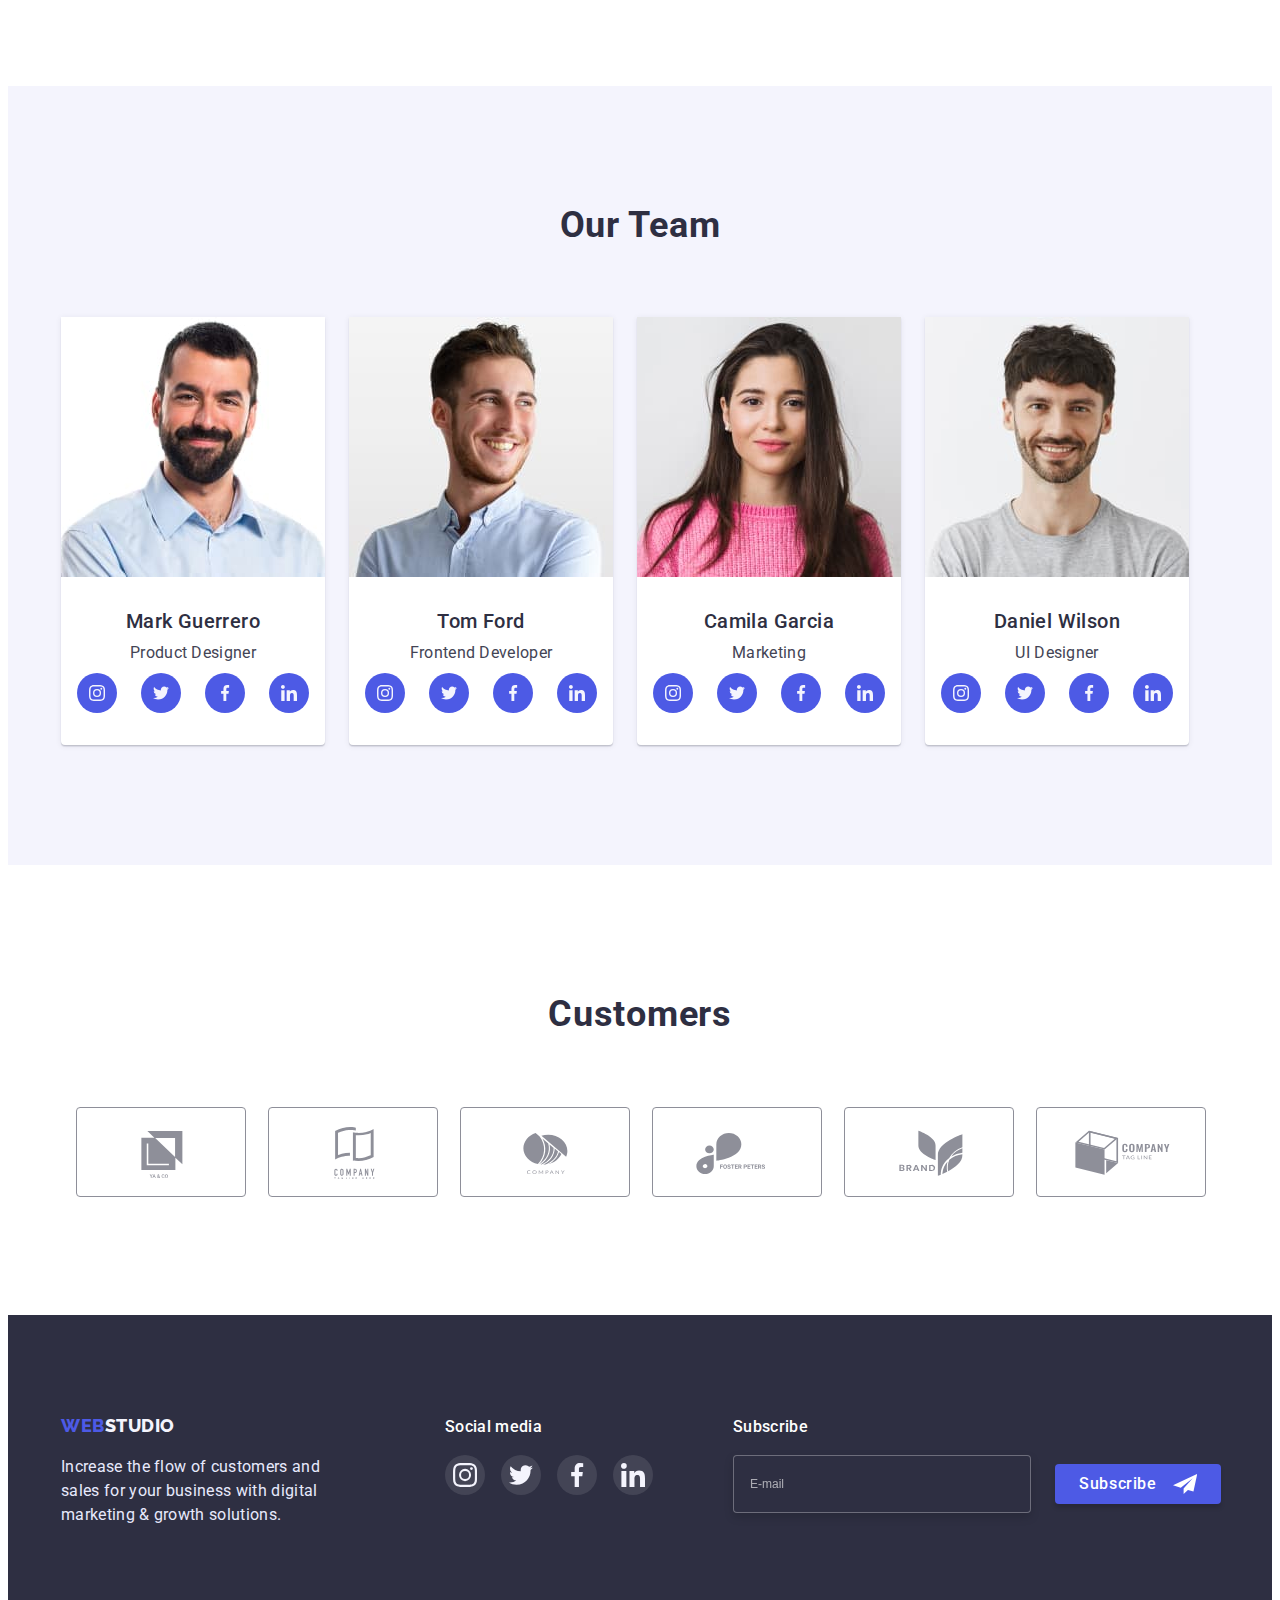
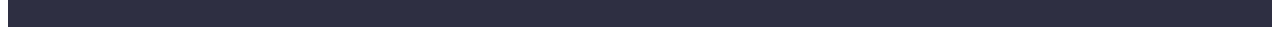
==== commit 9bb82475: "final" ====
--- a/index.html
+++ b/index.html
@@ -352,23 +352,25 @@
               </li>
             </ul>
           </div>
-        </div>
-        <div class="footer-subscribe">
-        <form>
-  <label for="email">
-    <span>Subscribe</span>
-  </label>
-  <input type="email" id="email" name="email" placeholder="E-mail">
-  <button type="submit" class="footer-button">Subscribe
-
-  </button>
-  </div>
-</form>
+        
+       <div class="sub-form-wrap">
+        <p class="footer-form-text">Subscribe</p>               
+        <form class="subscribe-form">
+          <input class="sub-input" type="email" id="email" name="email" placeholder="E-mail" aria-label="email">
+          <button type="submit" class="footer-button">Subscribe
+        <svg class="subscribe-icon" width="24" height="24">
+          <use href="images/symbol-cust.svg#icon-icon-send"></use>
+        </svg>
+        </label>
+          </button>
+        </form>
+       </div>
+</div>
     </footer>
     <div class="backdrop is-hidden" data-modal>
       <div class="modal">
         <button type="button" data-modal-close class="modal-close">
-          <svg class="customers-social-icon" width="8px" height="8px">
+          <svg class="modal-icon" width="8px" height="8px">
             <use href="images/symbol-cust.svg#icon-close-black"></use>
           </svg>
         </button>
@@ -379,7 +381,7 @@
             <label class="form-label" for="fullname">
               <span>Name</span>
               <div class="form-control">
-              <input type="text" class="form-input" name="fullname" id="fullname" required autofocus />
+              <input type="text" class="form-input" name="fullname" id="fullname" required autofocus/>
 
               <svg class="form-icon" width="12" height="12">
               <use href="images/symbol-cust.svg#icon-user"></use>
@@ -410,21 +412,24 @@
             </div>
             </label>
 </div>
+<div class="form-group">
             <label for="comment" class="form-label">
               <span>Comment</span>
-              <textarea
+              <textarea class="form-textarea"
                 id="comment"
                 class="form-input"
                 name="comment"
                 placeholder="Text input"
               ></textarea>
             </label>
-
-            <label for="privacy-policy" class="form-label">
-              <span> I accept the terms and conditions of the Privacy Policy</span>
-              <input type="checkbox" id="privacy-policy" name="privacy-policy" required />
+</div>
+<div class="form-group">
+  <input type="checkbox" class="form-checkbox visually-hidden" id="privacy-policy" name="privacy-policy" required />
+            <label for="privacy-policy" class="form-label-checkbox">
+              <span>I accept the terms and conditions of the <a href="" class="privacy-link" >Privacy Policy</a></span>         
             </label>
-            <button type="submit" class="hero-btn">Send</button>
+            </div>
+            <button type="submit" class="send-btn">Send</button>
           </div>
         </form>
       </div>
--- a/css/styless.css
+++ b/css/styless.css
@@ -521,10 +521,25 @@
   height: 24px;
 }
 
-.footer-subscribe {
-  display: flex;
-  align-items: center;
+.sub-form-wrap {
+}
+
+.subscribe-form {
+  display: flex;
   justify-content: center;
+  align-items: center;
+  margin-left: 80px;
+}
+
+.footer-form-text {
+  margin-bottom: 16px;
+  margin-left: 80px;
+  font-style: normal;
+  font-weight: 500;
+  font-size: 16px;
+  line-height: 1.5;
+  letter-spacing: 0.02em;
+  color: var(--main-title-color);
 }
 
 .footer-button {
@@ -536,15 +551,49 @@
   color: var(--main-title-color);
   background: var(--title-web-logo);
   cursor: pointer;
-  padding: 8px 24px;
   box-shadow: 0px 4px 4px rgba(0, 0, 0, 0.15);
   border-radius: 4px;
   margin: auto;
   border: transparent;
-  margin-left: auto;
+  margin-left: 24px;
   margin-right: auto;
   transition: color 250ms cubic-bezier(0.4, 0, 0.2, 1),
     background 250ms cubic-bezier(0.4, 0, 0.2, 1);
+  padding: 8px 24px;
+  display: flex;
+  text-align: center;
+  align-items: center;
+}
+
+.footer-button:hover,
+.footer-button:focus {
+  background-color: var(--title-hover-color);
+  border-color: var(--title-hover-color);
+}
+
+.sub-input {
+  background-color: var(--titles-with-prgh-color);
+  border: 1px solid rgba(255, 255, 255, 0.3);
+  filter: drop-shadow(0px 4px 4px rgba(0, 0, 0, 0.15));
+  border-radius: 4px;
+  outline: transparent;
+  transition: color 0.35s cubic-bezier(0.4, 0, 0.2, 1),
+    background 0.35s cubic-bezier(0.4, 0, 0.2, 1);
+  width: 264px;
+  height: 40px;
+  padding: 8px 16px;
+  color: rgba(255, 255, 255, 0.6);
+  font-weight: 400;
+  font-size: 12px;
+  line-height: 24px;
+}
+
+.subscribe-icon {
+  margin-left: 16px;
+}
+
+.sub-input::placeholder {
+  color: rgba(255, 255, 255, 0.6);
 }
 
 /* /footer */
@@ -680,6 +729,8 @@
   left: 50%;
   transform: translate(-50%, -50%) scale(1);
   transition: transform 250ms cubic-bezier(0.4, 0, 0.2, 1);
+  padding-top: 54px;
+  padding-bottom: 5px;
 }
 .modal-close {
   display: flex;
@@ -729,6 +780,7 @@
   font-size: 12px;
   line-height: 1, 16;
   color: #8e8f99;
+  margin-bottom: 4px;
 }
 
 .form-input {
@@ -740,11 +792,10 @@
   height: 40px;
   outline: transparent;
   transition: color 0.35s cubic-bezier(0.4, 0, 0.2, 1),
-    background 0.35s cubic-bezier(0.4, 0, 0.2, 1);
-  padding-left: 16px;
-}
-
-.form-input:hover,
+    border-color 0.35s cubic-bezier(0.4, 0, 0.2, 1);
+  padding-left: 38px;
+}
+
 .form-input:focus {
   border-color: var(--title-hover-color);
 }
@@ -770,3 +821,89 @@
   transition: color 0.35s cubic-bezier(0.4, 0, 0.2, 1),
     background 0.35s cubic-bezier(0.4, 0, 0.2, 1);
 }
+
+.form-textarea {
+  border: 1px solid;
+  border-radius: 4px;
+  box-sizing: border-box;
+  border-color: rgba(33, 33, 33, 0.2);
+  width: 100%;
+  min-height: 120px;
+  outline: transparent;
+  transition: color 0.35s cubic-bezier(0.4, 0, 0.2, 1),
+    border-color 0.35s cubic-bezier(0.4, 0, 0.2, 1);
+  padding: 8px 16px;
+  resize: none;
+  font-weight: 400;
+  font-size: 12px;
+  line-height: 1, 16;
+}
+
+.form-textarea:focus {
+  border-color: var(--title-web-logo);
+}
+
+.send-btn {
+  display: block;
+  font-family: inherit;
+  font-weight: 500;
+  font-size: 16px;
+  line-height: 1.5;
+  letter-spacing: 0.04em;
+  color: var(--main-title-color);
+  background: var(--title-web-logo);
+  cursor: pointer;
+  padding: 16px 32px;
+  box-shadow: 0px 4px 4px rgba(0, 0, 0, 0.15);
+  border-radius: 4px;
+  margin-top: 24px;
+  border: transparent;
+  margin-left: auto;
+  margin-right: auto;
+  transition: color 250ms cubic-bezier(0.4, 0, 0.2, 1),
+    background 250ms cubic-bezier(0.4, 0, 0.2, 1);
+  width: 169px;
+}
+
+.send-btn:hover,
+.send-btn:focus {
+  background: var(--title-hover-color);
+}
+
+.privacy-link {
+  color: var(--title-web-logo);
+  text-decoration-color: var(--title-web-logo);
+}
+
+.form-label-checkbox {
+  font-weight: 400;
+  font-size: 12px;
+  line-height: 1, 16;
+  letter-spacing: 0.04em;
+  display: flex;
+  align-items: center;
+  color: #757575;
+}
+
+.form-label-checkbox::before {
+  content: '';
+  width: 16px;
+  height: 16px;
+  border: 1.25px solid var(--titles-with-prgh-color);
+  border-radius: 2px;
+  box-sizing: border-box;
+  margin-right: 8px;
+}
+
+.form-checkbox:checked + .form-label-checkbox::before {
+  color: var(--main-title-color);
+  background-color: var(--title-hover-color);
+  border-color: var(--main-title-color);
+  background-image: url(/images/icon-check.svg);
+  background-repeat: no-repeat;
+  background-position: center;
+}
+
+.form-textarea::placeholder {
+  color: rgba(117, 117, 117, 0.5);
+}
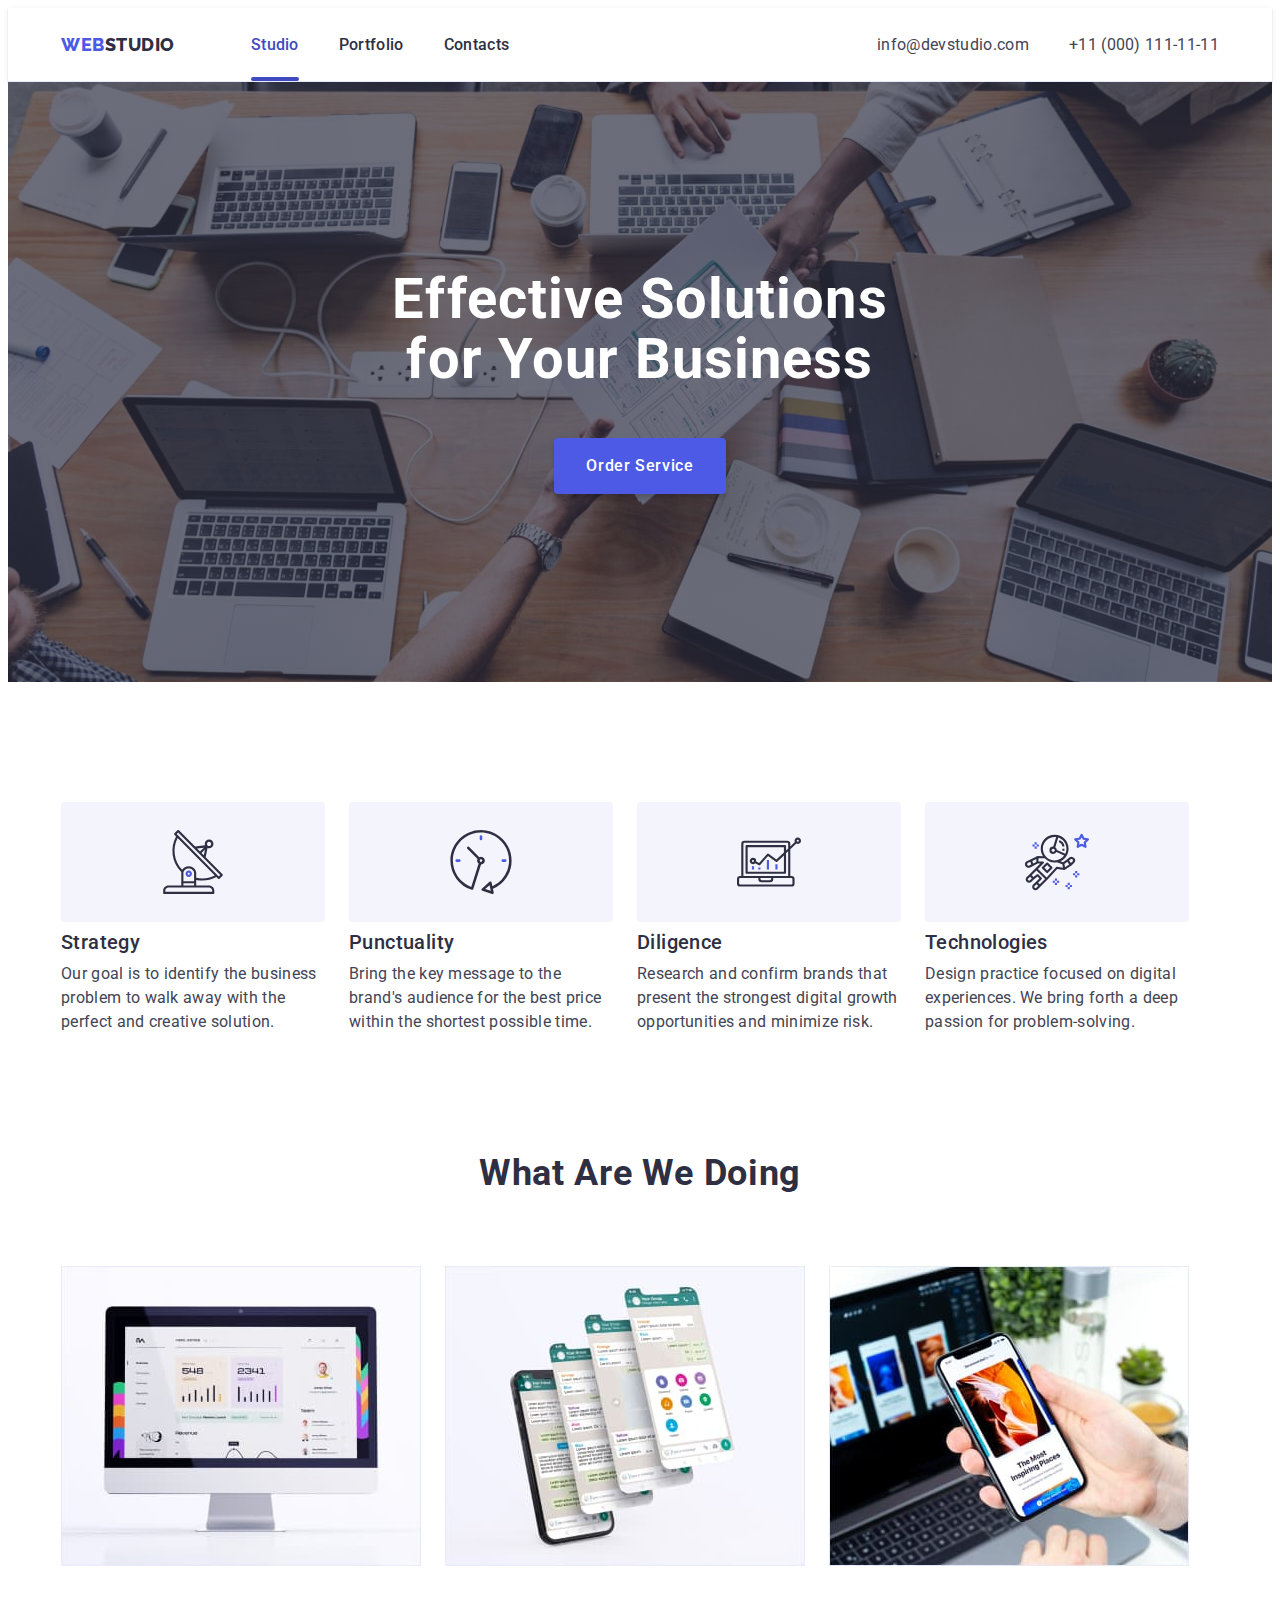
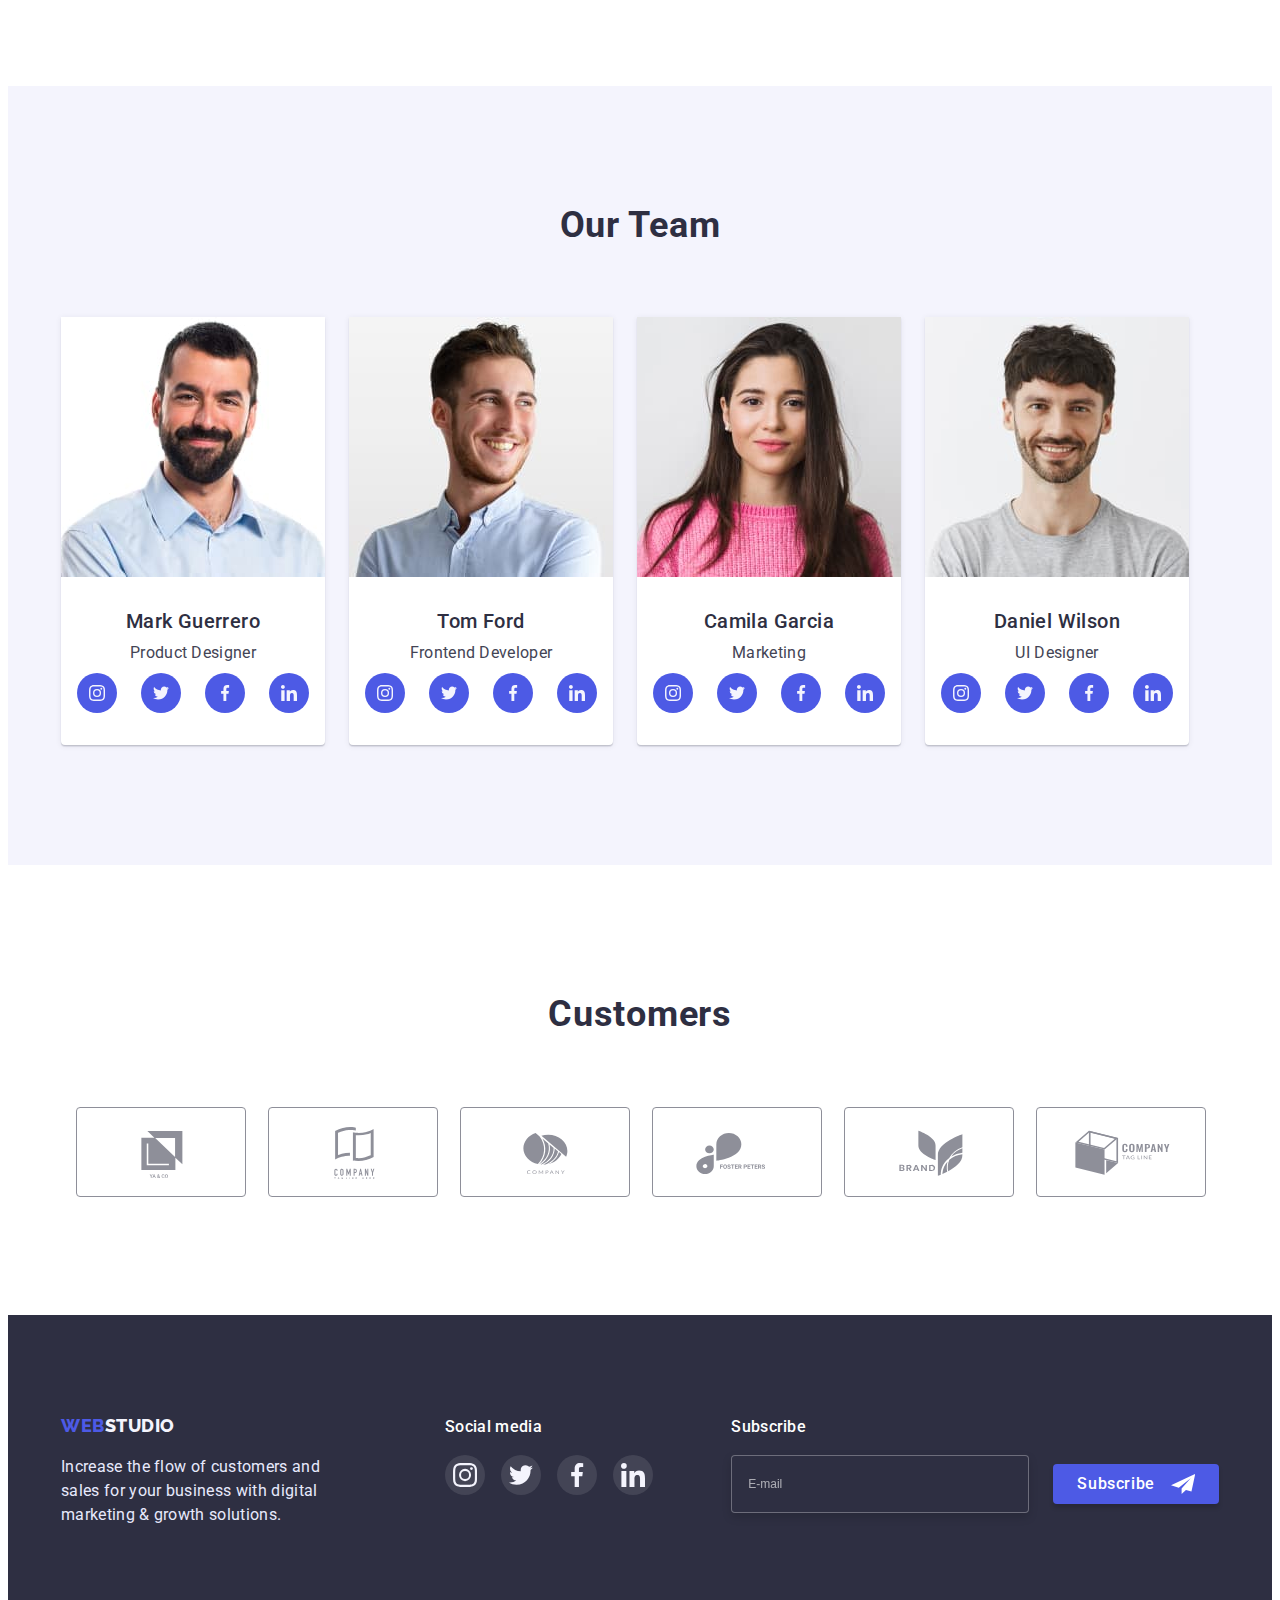
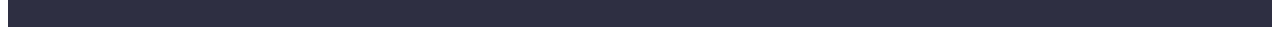
==== commit e0820a2f: "final-edit" ====
--- a/index.html
+++ b/index.html
@@ -374,46 +374,44 @@
             <use href="images/symbol-cust.svg#icon-close-black"></use>
           </svg>
         </button>
-        <h3 class="modal-name">Leave your contacts and we will call you back</h3>
+        <p class="modal-name">Leave your contacts and we will call you back</p>
 
         <form class="modal-form form">
-          <div class="form-group">
-            <label class="form-label" for="fullname">
+
+            <label class="form-group form-label">
               <span>Name</span>
-              <div class="form-control">
-              <input type="text" class="form-input" name="fullname" id="fullname" required autofocus/>
-
-              <svg class="form-icon" width="12" height="12">
+              <span class="form-control">
+              <input type="text" class="form-input" name="fullname" required autofocus/>
+
+              <svg class="form-icon" width="18" height="18">
               <use href="images/symbol-cust.svg#icon-user"></use>
             </svg>
         
-            </div>
+</span>
             </label>
-</div>
-<div class="form-group">
-            <label for="phone" class="form-label">
+
+            <label class="form-group form-label">
               <span>Phone</span>
-              <div class="form-control">
-              <input type="tel" class="form-input" id="phone" name="phone" required />
-             <svg class="form-icon" width="13" height="13">
+              <span class="form-control">
+              <input type="tel" class="form-input"  name="phone" required />
+             <svg class="form-icon" width="18" height="24">
               <use href="images/symbol-cust.svg#icon-phone"></use>
             </svg>
-            </div>
+            </span>
             </label>
-</div>
-<div class="form-group">
-            <label for="mail" class="form-label">
+
+            <label class="form-group form-label">
               <span>Email</span>
-              <div class="form-control">
-              <input type="email" class="form-input" id="mail" name="mail" required />
-            <svg class="form-icon" width="15" height="12">
+              <span class="form-control">
+              <input type="email" class="form-input" name="mail" required />
+            <svg class="form-icon" width="18" height="24">
               <use href="images/symbol-cust.svg#icon-mail"></use>
             </svg>
-            </div>
+            </span>
             </label>
-</div>
-<div class="form-group">
-            <label for="comment" class="form-label">
+
+
+            <label class="form-group form-label">
               <span>Comment</span>
               <textarea class="form-textarea"
                 id="comment"
@@ -422,13 +420,13 @@
                 placeholder="Text input"
               ></textarea>
             </label>
-</div>
-<div class="form-group">
-  <input type="checkbox" class="form-checkbox visually-hidden" id="privacy-policy" name="privacy-policy" required />
+
+
+  <input type="checkbox" class="form-group form-checkbox visually-hidden" id="privacy-policy" name="privacy-policy" required />
             <label for="privacy-policy" class="form-label-checkbox">
               <span>I accept the terms and conditions of the <a href="" class="privacy-link" >Privacy Policy</a></span>         
             </label>
-            </div>
+
             <button type="submit" class="send-btn">Send</button>
           </div>
         </form>
--- a/css/styless.css
+++ b/css/styless.css
@@ -521,19 +521,14 @@
   height: 24px;
 }
 
-.sub-form-wrap {
-}
-
 .subscribe-form {
   display: flex;
   justify-content: center;
   align-items: center;
-  margin-left: 80px;
 }
 
 .footer-form-text {
   margin-bottom: 16px;
-  margin-left: 80px;
   font-style: normal;
   font-weight: 500;
   font-size: 16px;
@@ -596,6 +591,10 @@
   color: rgba(255, 255, 255, 0.6);
 }
 
+.sub-form-wrap {
+  margin-left: auto;
+}
+
 /* /footer */
 
 /* portfolio btns */
@@ -729,14 +728,15 @@
   left: 50%;
   transform: translate(-50%, -50%) scale(1);
   transition: transform 250ms cubic-bezier(0.4, 0, 0.2, 1);
-  padding-top: 54px;
-  padding-bottom: 5px;
+  padding-top: 72px;
+  padding-bottom: 24px;
 }
 .modal-close {
   display: flex;
   align-items: center;
   justify-content: center;
-  margin-left: auto;
+  top: 24px;
+  right: 24px;
   background: var(--footer-para-color);
   border: 1px solid rgba(0, 0, 0, 0.1);
   border-radius: 50%;
@@ -746,12 +746,19 @@
   padding: 0;
   width: 24px;
   height: 24px;
+  position: absolute;
+}
+
+.modal-icon:hover,
+.modal-icon:focus {
+  fill: var(--main-title-color);
 }
 
 .modal-close:hover,
 .modal-close:focus {
   color: var(--main-title-color);
   background-color: var(--title-hover-color);
+  fill: var(--main-title-color);
 }
 
 .is-hidden {
@@ -770,15 +777,15 @@
   line-height: 1.5;
   letter-spacing: 0.02em;
   color: var(--titles-with-prgh-color);
-  margin: 24px 0 16px 0;
   text-align: center;
+  margin: 0 0 16px 0;
 }
 
 .form-label span {
   display: block;
   font-weight: 400;
   font-size: 12px;
-  line-height: 1, 16;
+  line-height: 1.16;
   color: #8e8f99;
   margin-bottom: 4px;
 }
@@ -791,8 +798,7 @@
   width: 100%;
   height: 40px;
   outline: transparent;
-  transition: color 0.35s cubic-bezier(0.4, 0, 0.2, 1),
-    border-color 0.35s cubic-bezier(0.4, 0, 0.2, 1);
+  transition: border-color 0.35s cubic-bezier(0.4, 0, 0.2, 1);
   padding-left: 38px;
 }
 
@@ -809,17 +815,15 @@
 }
 
 .form-group {
-  margin-bottom: 8px;
+  display: block;
 }
 
 .form-icon {
   position: absolute;
-  left: 5px;
+  left: 16px;
   top: 50%;
   transform: translateY(-50%);
-  margin: 0 16px;
-  transition: color 0.35s cubic-bezier(0.4, 0, 0.2, 1),
-    background 0.35s cubic-bezier(0.4, 0, 0.2, 1);
+  transition: fill 0.35s cubic-bezier(0.4, 0, 0.2, 1);
 }
 
 .form-textarea {
@@ -836,7 +840,9 @@
   resize: none;
   font-weight: 400;
   font-size: 12px;
-  line-height: 1, 16;
+  line-height: 1.16;
+  margin-bottom: 16px;
+  display: block;
 }
 
 .form-textarea:focus {
@@ -862,7 +868,7 @@
   margin-right: auto;
   transition: color 250ms cubic-bezier(0.4, 0, 0.2, 1),
     background 250ms cubic-bezier(0.4, 0, 0.2, 1);
-  width: 169px;
+  min-width: 169px;
 }
 
 .send-btn:hover,
@@ -878,7 +884,7 @@
 .form-label-checkbox {
   font-weight: 400;
   font-size: 12px;
-  line-height: 1, 16;
+  line-height: 1.16;
   letter-spacing: 0.04em;
   display: flex;
   align-items: center;
@@ -899,7 +905,7 @@
   color: var(--main-title-color);
   background-color: var(--title-hover-color);
   border-color: var(--main-title-color);
-  background-image: url(/images/icon-check.svg);
+  background-image: url(../images/icon-check.svg);
   background-repeat: no-repeat;
   background-position: center;
 }
